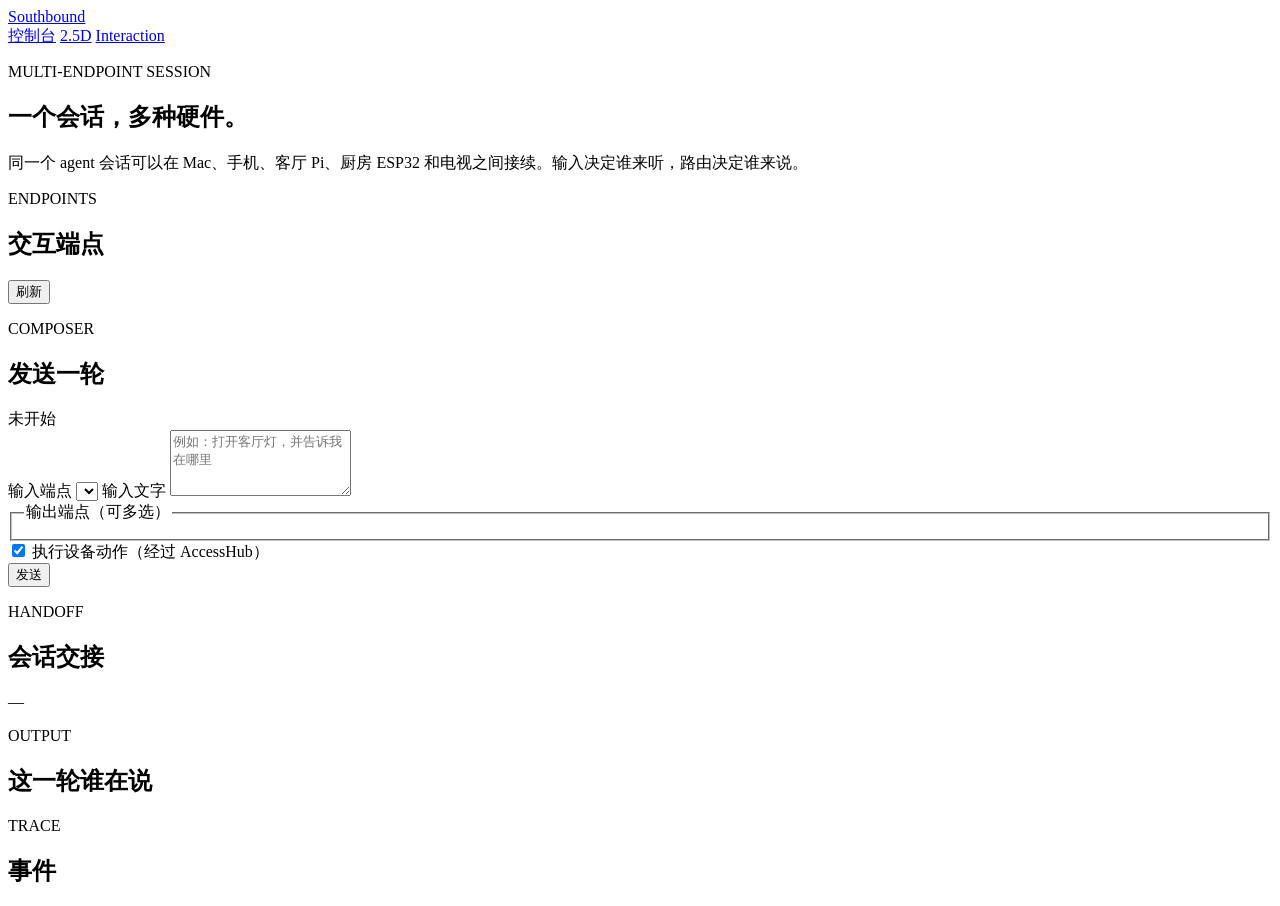
==== southbound/web/interaction.html @ 9ecca04d "Add multi-endpoint interaction plane Add persistent interaction endpoints and sessions, modality-awa" ====
<!doctype html>
<html lang="zh-CN">
<head>
  <meta charset="utf-8">
  <meta name="viewport" content="width=device-width, initial-scale=1">
  <title>Southbound · Interaction</title>
  <link rel="stylesheet" href="/interaction.css">
</head>
<body>
  <header class="top">
    <a class="brand" href="/">Southbound</a>
    <nav>
      <a href="/">控制台</a>
      <a href="/scene">2.5D</a>
      <a class="active" href="/interaction">Interaction</a>
    </nav>
  </header>

  <main>
    <section class="intro">
      <p class="eyebrow">MULTI-ENDPOINT SESSION</p>
      <h1>一个会话，多种硬件。</h1>
      <p class="lede">同一个 agent 会话可以在 Mac、手机、客厅 Pi、厨房 ESP32 和电视之间接续。输入决定谁来听，路由决定谁来说。</p>
    </section>

    <section class="layout">
      <div class="left">
        <section class="panel">
          <div class="panel-head">
            <div>
              <p class="eyebrow">ENDPOINTS</p>
              <h2>交互端点</h2>
            </div>
            <button id="refresh" class="ghost" type="button">刷新</button>
          </div>
          <div id="endpoints" class="endpoint-grid" aria-live="polite"></div>
        </section>

        <section class="panel">
          <div class="panel-head">
            <div>
              <p class="eyebrow">COMPOSER</p>
              <h2>发送一轮</h2>
            </div>
            <span id="session-badge" class="badge">未开始</span>
          </div>
          <form id="composer">
            <label>输入端点
              <select id="input-endpoint"></select>
            </label>
            <label>输入文字
              <textarea id="text" rows="4" placeholder="例如：打开客厅灯，并告诉我在哪里"></textarea>
            </label>
            <fieldset>
              <legend>输出端点（可多选）</legend>
              <div id="output-endpoints" class="outputs"></div>
            </fieldset>
            <label class="check">
              <input id="execute" type="checkbox" checked>
              <span>执行设备动作（经过 AccessHub）</span>
            </label>
            <div class="actions">
              <button class="primary" type="submit">发送</button>
              <span id="status" class="status"></span>
            </div>
          </form>
        </section>

        <section class="panel">
          <div class="panel-head">
            <div>
              <p class="eyebrow">HANDOFF</p>
              <h2>会话交接</h2>
            </div>
            <span id="session-id" class="mono">—</span>
          </div>
          <div id="handoff" class="handoff"></div>
        </section>
      </div>

      <div class="right">
        <section class="panel">
          <div class="panel-head">
            <div>
              <p class="eyebrow">OUTPUT</p>
              <h2>这一轮谁在说</h2>
            </div>
          </div>
          <div id="outputs" class="output-list"></div>
        </section>

        <section class="panel">
          <div class="panel-head">
            <div>
              <p class="eyebrow">TRACE</p>
              <h2>事件</h2>
            </div>
          </div>
          <div id="trace" class="trace"></div>
        </section>
      </div>
    </section>
  </main>

  <script src="/interaction.js"></script>
</body>
</html>
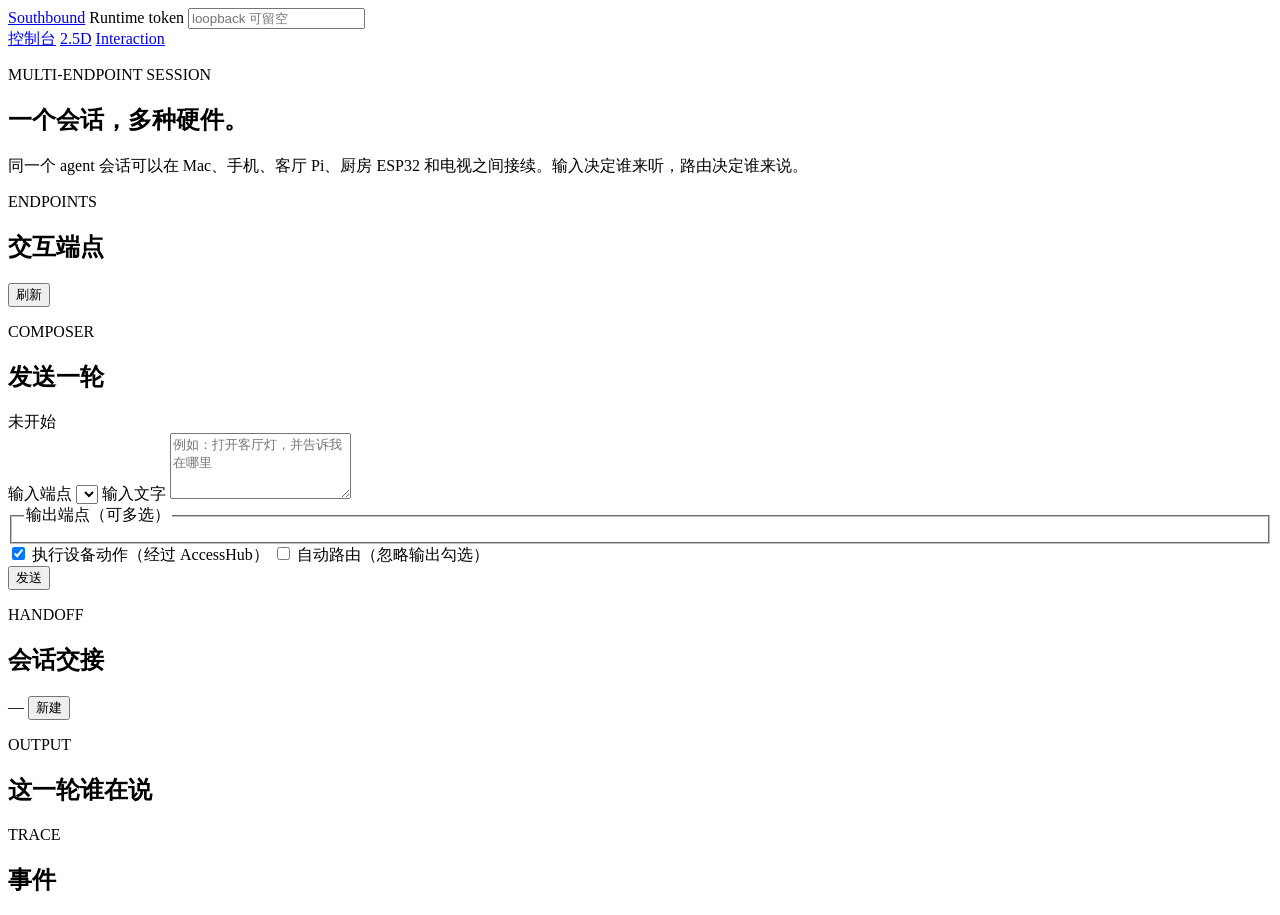
==== commit d4731f1a: "Harden interaction plane approval and session handling Preserve raw MCP execute semantics, serialize" ====
--- a/southbound/web/interaction.html
+++ b/southbound/web/interaction.html
@@ -9,6 +9,9 @@
 <body>
   <header class="top">
     <a class="brand" href="/">Southbound</a>
+    <label class="runtime-token">Runtime token
+      <input id="runtime-token" type="password" autocomplete="off" placeholder="loopback 可留空">
+    </label>
     <nav>
       <a href="/">控制台</a>
       <a href="/scene">2.5D</a>
@@ -59,6 +62,10 @@
               <input id="execute" type="checkbox" checked>
               <span>执行设备动作（经过 AccessHub）</span>
             </label>
+            <label class="check">
+              <input id="auto-route" type="checkbox">
+              <span>自动路由（忽略输出勾选）</span>
+            </label>
             <div class="actions">
               <button class="primary" type="submit">发送</button>
               <span id="status" class="status"></span>
@@ -67,13 +74,16 @@
         </section>
 
         <section class="panel">
-          <div class="panel-head">
-            <div>
-              <p class="eyebrow">HANDOFF</p>
-              <h2>会话交接</h2>
+            <div class="panel-head">
+              <div>
+                <p class="eyebrow">HANDOFF</p>
+                <h2>会话交接</h2>
+              </div>
+              <div class="session-actions">
+                <span id="session-id" class="mono">—</span>
+                <button id="new-session" class="ghost" type="button">新建</button>
+              </div>
             </div>
-            <span id="session-id" class="mono">—</span>
-          </div>
           <div id="handoff" class="handoff"></div>
         </section>
       </div>
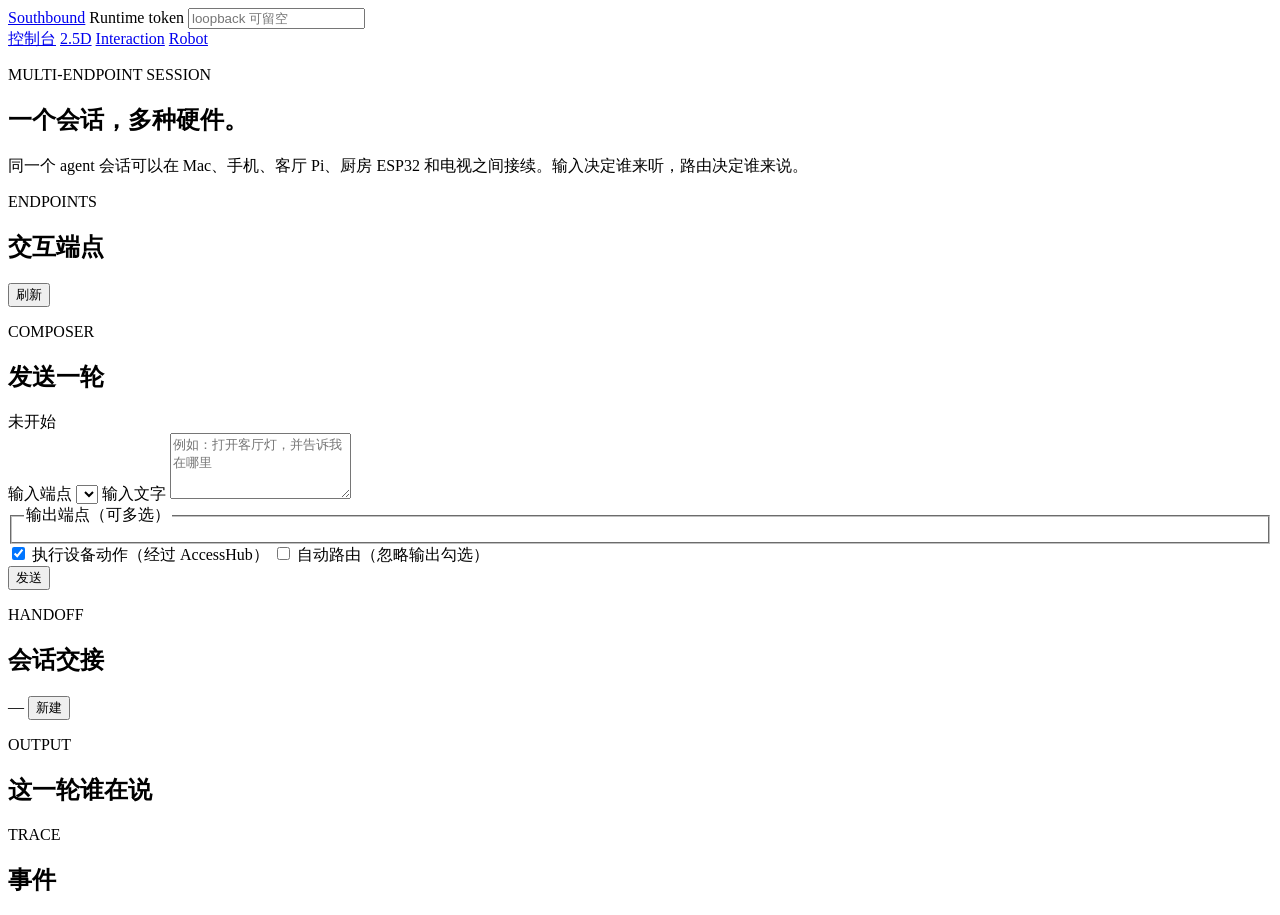
==== commit 9f89ab04: "Add simulated robot arm reading corner Add three simulated arms (lamp, display, gripper) with Access" ====
--- a/southbound/web/interaction.html
+++ b/southbound/web/interaction.html
@@ -16,6 +16,7 @@
       <a href="/">控制台</a>
       <a href="/scene">2.5D</a>
       <a class="active" href="/interaction">Interaction</a>
+      <a href="/robot">Robot</a>
     </nav>
   </header>
 
